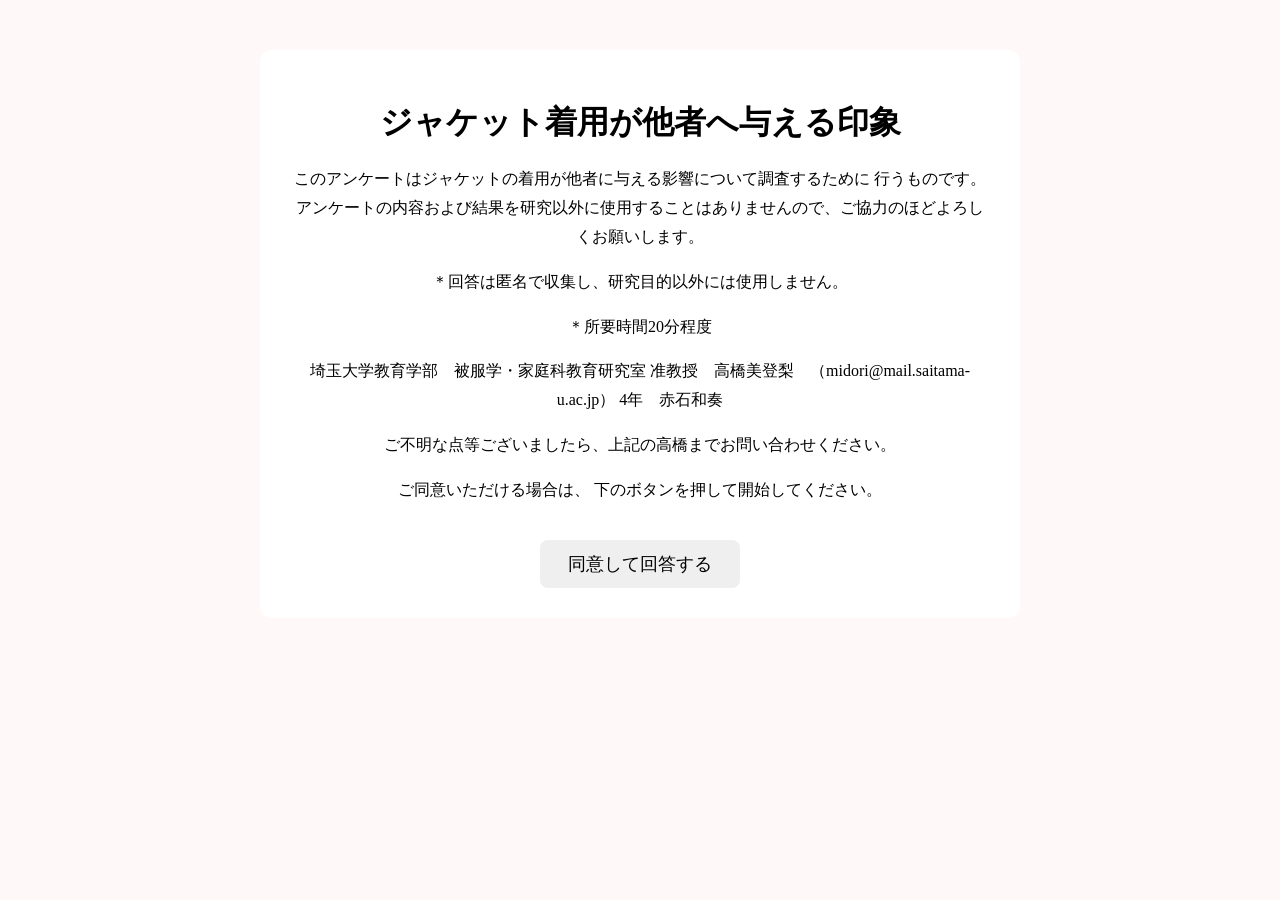
==== index.html @ 57bbb5b9 "Add files via upload" ====
<!DOCTYPE html>
<html lang="ja">
<head>
    <meta charset="UTF-8">
    <meta name="viewport" content="width=device-width, initial-scale=1.0">
    <title>卒論アンケート</title>

    <link rel="stylesheet" href="style.css">

</head>
<body>
    
<div id="startScreen">

    <h1>ジャケット着用が他者へ与える印象</h1>

    <p>
        このアンケートはジャケットの着用が他者に与える影響について調査するために
        行うものです。アンケートの内容および結果を研究以外に使用することはありませんので、ご協力のほどよろしくお願いします。
    </p>

    <p>
        ＊回答は匿名で収集し、研究目的以外には使用しません。
    </p>
    
    <p>
        ＊所要時間20分程度
    </p>

    <p>
        埼玉大学教育学部　被服学・家庭科教育研究室
        准教授　高橋美登梨　（midori@mail.saitama-u.ac.jp）
        4年　赤石和奏
    </p>

    <p>
       ご不明な点等ございましたら、上記の高橋までお問い合わせください。
    </p>

    <p>
        ご同意いただける場合は、
        下のボタンを押して開始してください。
    </p>

    <button id="startButton">
        同意して回答する
    </button>

</div>

<div id="surveyScreen">

    <div class="header">

        <p id="progress" class="progress">写真 1 / 10</p>

        <img id="photo">

        <p class="instruction">
            あなたが面接の会場へ入った時、
            面接官の服装から受ける印象についてお答えください。
        </p>

    </div>

    <div id="questionArea"></div>

    <div class="next-area">

        <button id="nextButton" class="next-button">
            次の写真へ →
        </button>

    </div>
</div>

<div id="infoScreen" style="display:none;">

     <h2>最後に回答者情報をご入力ください</h2>

     <p>年齢</p>

     <select id="age">
        <option value="">選択してください</option>
        <option>18歳未満</option>
        <option>18〜19歳</option>
        <option>20〜22歳</option>
        <option>23歳以上</option>
     </select>

     <p>学年</p>

     <select id="grade">
        <option value="">選択してください</option>
        <option>大学1年</option>
        <option>大学2年</option>
        <option>大学3年</option>
        <option>大学4年</option>
        <option>大学院</option>
        <option>社会人</option>
     </select>

     <br><br>

     <button id="finishButton">
        送信する
     </button>

     <p id="sendingMessage" style="display:none;">
        送信しています...<br>
        少々お待ちください。
     </p>

</div>

<div id="thanksScreen" style="display:none;">

    <h1>ご回答ありがとうございました！</h1>

    <p>
        アンケートへのご協力、誠にありがとうございました。
    </p>

    <p>
        回答は匿名で保存されました。
    </p>
    
    <p>
     ご協力いただいた内容は、
     卒業研究以外の目的では使用いたしません。
    </p>

    <p>
        埼玉大学教育学部　被服学・家庭科教育研究室
        准教授　高橋美登梨　（midori@mail.saitama-u.ac.jp）
        4年　赤石和奏
    </p>

    <p>
       ご不明な点等ございましたら、上記の高橋までお問い合わせください。
    </p>

    <p>
        この画面を閉じて終了してください。
    </p>

</div>


<script src="script.js"></script>

</body>
</html>
---- style.css ----
body{
    background-color: #FFF8F8;
}

img{
    width: 35%;
    max-width: 300px;
    display: block;
    margin: 0 auto;
}

.header{
    position: sticky;
    top: 0;
    background: white;
    padding:20px;
    border-bottom:1px solid #ddd;
}

.progress{
    font-weight:bold;
}

.instruction{
    font-size:14px;
}

.questions{
    padding:20px;
}

h2{
    font-size:22px;
    margin-bottom:20px;
}

.scale{

    display:grid;
    grid-template-columns:150px 1fr 150px;
    align-items:center;
    gap:20px;

}

.choices{

    display:grid;
    grid-template-columns:repeat(5,1fr);
    justify-items:center;
    align-items:center;

}

input[type="radio"]{
    display:none;
}

label:hover {
    border-color: #F8A5C2;
}

label{
    width:40px;
    height:40px;
    border:2px solid #888;
    border-radius:50%;
    display:block;
    cursor:pointer;
}

input[type="radio"]:checked + label{
    background:#F8A5C2;
    box-shadow: 0 0 0 3px rgba(248,165,194,0.3)
}

.next-area{

    text-align:center;

    margin:40px 0;

}

.next-button{

    background-color:#F8A5C2;
    color:white;
    border:none;
    border-radius:10px;
    width:90%;
    max-width:400px;
    padding:18px;
    font-size:20px;
    cursor:pointer;

}

.next-button:hover{

    background-color:#F48FB1;

}

#surveyScreen{

    display:none;

}

#surveyScreen{
    display: none;
}

#startScreen{
    max-width: 700px;
    margin: 50px auto;
    padding: 30px;
    background: white;
    border-radius: 12px;
    text-align: center;
}

#startScreen h1{
    margin-bottom: 20px;
}

#startScreen p{
    line-height: 1.8;
    margin-bottom: 15px;
}

#startButton{
    margin-top: 20px;
    padding: 12px 28px;
    font-size: 18px;
    border: none;
    border-radius: 8px;
    cursor: pointer;
}

.choice-labels{

    display:grid;

    grid-template-columns:150px repeat(5,1fr) 150px;

    gap:20px;

    align-items:center;

    margin-bottom:10px;

    font-size:12px;

    color:#666;

}

.left-word{

    width:150px;

    text-align:right;

    margin-right:20px;

}

.right-word{

    width:150px;

    text-align:left;

    margin-left:20px;

}

#infoScreen{

    max-width:700px;

    margin:50px auto;

    background:white;

    padding:30px;

    border-radius:12px;

}

#infoScreen select{

    width:250px;

    padding:8px;

    font-size:16px;

    margin-bottom:20px;

}

#finishButton{

    padding:12px 30px;

    font-size:18px;

    cursor:pointer;

}

@media (max-width: 768px) {
    .scale{

     grid-template-columns:80px 1fr 80px;

     gap:8px;

     align-items:center;
 
    }

    .choice-labels{

     display:grid;
 
     grid-template-columns:80px repeat(5,1fr) 80px;
 
     gap:8px;

     font-size:10px;
 
     text-align:center;

    }

    .left-word,
    .right-word{
     width:80px;
     font-size:13px;
     margin:0;
    }

    .choices{
        width: 100%;
        gap: 10px;
    }

    img{
      width: 45%;
      max-width: 250px;
    }

    .header{
        padding: 10px;
    }

    .questions{
        padding: 10px;
    }
    
    label{
     width: 24px;
     height: 24px;
    }

    .next-button,
    #finishButton,
    #startButton{

     width:95%;
     max-width:400px;
 
     font-size:20px;

     padding:18px;
 
    }
 
      select{

      width:100%;
      max-width:350px;

      font-size:18px;

    }
}
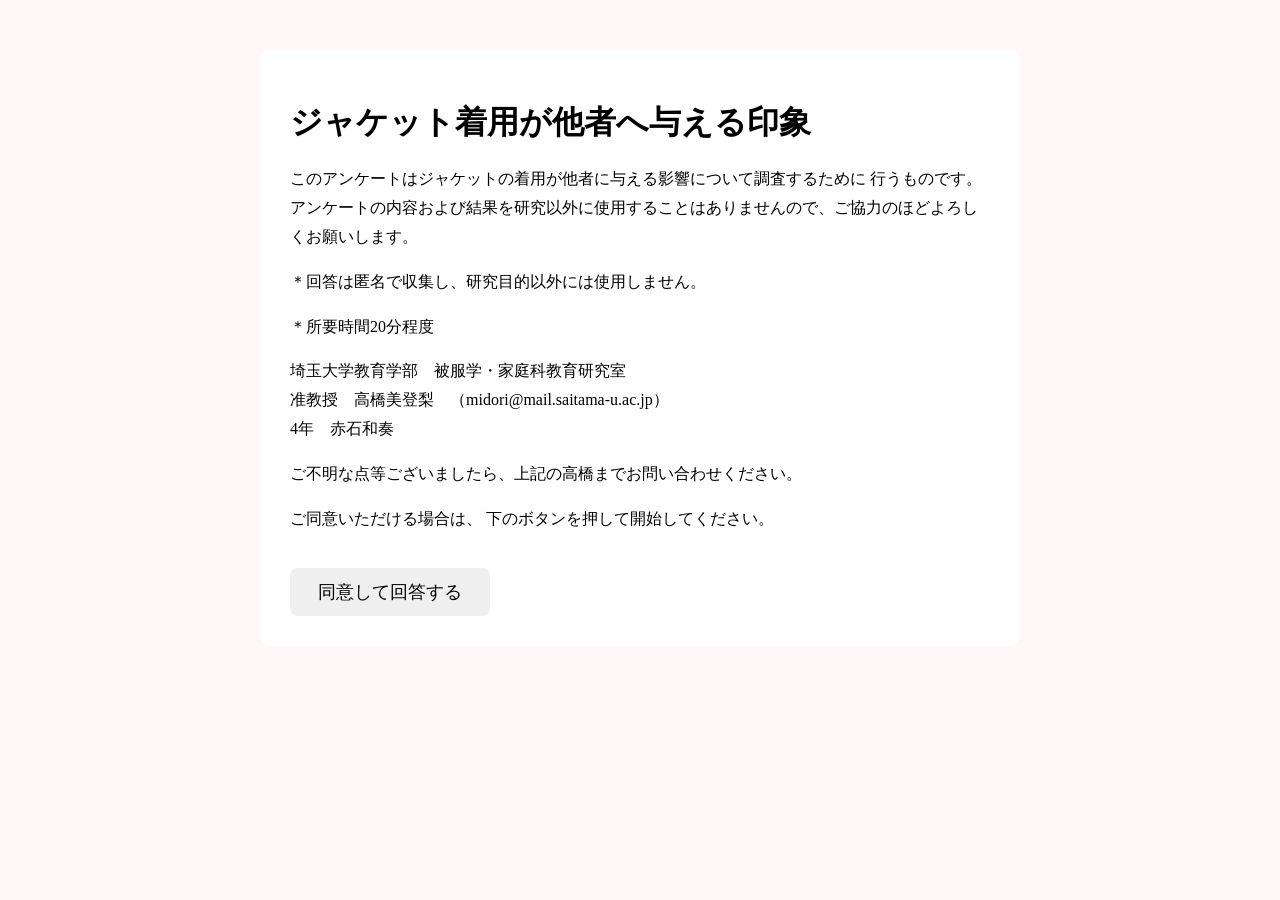
==== commit c91072e6: "Add files via upload" ====
--- a/index.html
+++ b/index.html
@@ -28,8 +28,8 @@
     </p>
 
     <p>
-        埼玉大学教育学部　被服学・家庭科教育研究室
-        准教授　高橋美登梨　（midori@mail.saitama-u.ac.jp）
+        埼玉大学教育学部　被服学・家庭科教育研究室<br>
+        准教授　高橋美登梨　（midori@mail.saitama-u.ac.jp）<br>
         4年　赤石和奏
     </p>
 
--- a/style.css
+++ b/style.css
@@ -118,7 +118,7 @@
     padding: 30px;
     background: white;
     border-radius: 12px;
-    text-align: center;
+    text-align: left;
 }
 
 #startScreen h1{
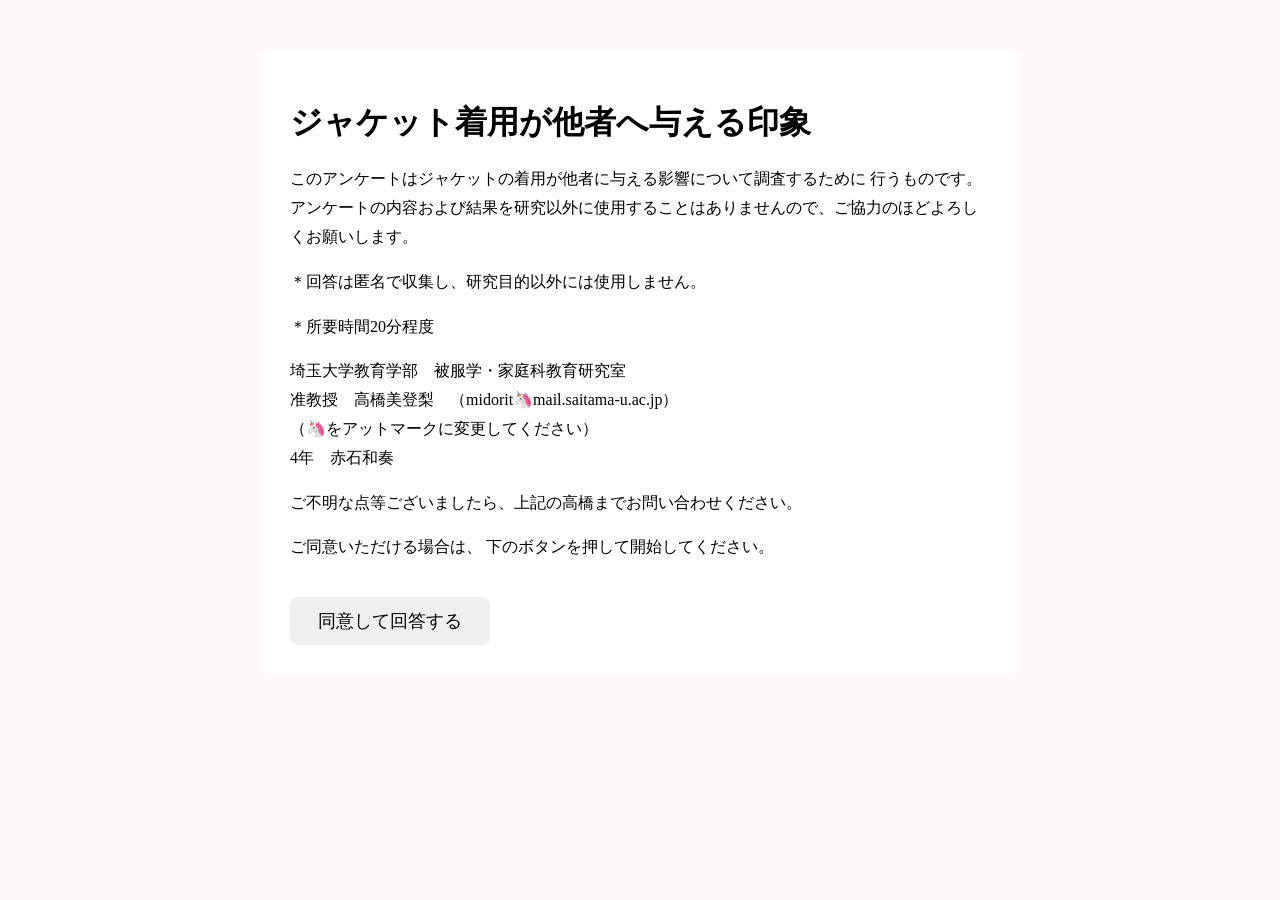
==== commit dd8ae57b: "Add files via upload" ====
--- a/index.html
+++ b/index.html
@@ -29,12 +29,13 @@
 
     <p>
         埼玉大学教育学部　被服学・家庭科教育研究室<br>
-        准教授　高橋美登梨　（midori@mail.saitama-u.ac.jp）<br>
+        准教授　高橋美登梨　（midorit🦄mail.saitama-u.ac.jp）<br>
+        （🦄をアットマークに変更してください）<br>
         4年　赤石和奏
     </p>
 
     <p>
-       ご不明な点等ございましたら、上記の高橋までお問い合わせください。
+      ご不明な点等ございましたら、上記の高橋までお問い合わせください。
     </p>
 
     <p>
@@ -48,7 +49,159 @@
 
 </div>
 
-<div id="surveyScreen">
+<div id="studentScreen" style="display:none;">
+
+    <h1>回答者情報①</h1>
+
+    <p>
+        現在の立場を選択してください。
+    </p>
+
+   <label class="student-option">
+       <input type="radio" name="studentType" value="大学生">
+       大学生
+   </label>
+
+   <label class="student-option">
+       <input type="radio" name="studentType" value="専門・短大">
+       専門・短大
+   </label>
+
+   <label class="student-option">
+     <input type="radio" name="studentType" value="社会人">
+     社会人
+   </label>
+
+   <label class="student-option">
+      <input type="radio" name="studentType" value="その他">
+       その他
+   </label>
+
+    <br><br>
+
+ <div class="next-area">
+    <button id="studentNextButton" class="next-button">
+        次へ
+    </button>
+ </div>
+
+</div>
+
+<div id="ageScreen" style="display:none;">
+
+    <h1>回答者情報②</h1>
+
+    <p>年齢を選択してください。</p>
+
+    <select id="age">
+
+        <option value="">選択してください</option>
+
+        <option>18歳</option>
+
+        <option>19歳</option>
+
+        <option>20歳</option>
+
+        <option>21歳</option>
+
+        <option>22歳</option>
+
+        <option>23歳</option>
+
+        <option>24歳</option>
+
+        <option>25歳以上</option>
+
+    </select>
+
+    <br><br>
+
+  <div class="next-area">
+    <button id="ageNextButton" class="next-button">
+
+        次へ
+
+    </button>
+  </div>
+
+</div>
+
+<div id="exampleScreen" style="display:none;">
+
+    <h2>回答方法</h2>
+
+    <p>
+     下のような人物写真が全部で10枚表示されます。<br>
+     各写真について、人物の服装から受ける印象を選択してください。<br>
+     （画像・質問は例です）
+    </p>
+
+    <div class="sample-box">
+
+      <img src="601.png" class="sample-photo">
+
+      <p><strong>写真 1 / 10</strong></p>
+
+      <p>
+        あなたがこの服装から、<br>
+        受ける印象についてお答えください。
+      </p>
+
+    <div class="sample-scale">
+
+        <span>静的な</span>
+       
+        <span class="sample-circles">〇　〇　〇　●　〇</span>
+
+        <span>動的な</span>
+
+    </div>
+
+</div>
+
+    <br>
+
+ <div class="next-area">
+    <button id="exampleNextButton" class="next-button">
+
+        次へ
+
+    </button>
+ </div>
+
+</div>
+
+<div id="instructionScreen" style="display:none;">
+
+    <h1>回答時のお願い</h1>
+
+    <p style="font-size:22px; line-height:2;">
+
+        あなたは就職活動中です。<br><br>
+
+        面接会場へ入室した際の<br>
+
+        面接官の<strong>服装</strong>から受ける印象について<br>
+
+        お答えください。<br><br>
+
+        表情や背景ではなく、<br>
+
+        <strong>服装のみ</strong>を基準として回答してください。
+
+    </p>
+ <div class="next-area">
+    <button id="instructionNextButton" class="next-button">
+
+        アンケート開始
+
+    </button>
+ </div>
+
+</div>
+
+<div id="surveyScreen" style="display:none;">
 
     <div class="header">
 
@@ -71,45 +224,33 @@
             次の写真へ →
         </button>
 
+        <p id="sendingMessage" style="display:none;">
+            送信しています...<br>
+            少々お待ちください。
+        </p>
+
     </div>
 </div>
 
-<div id="infoScreen" style="display:none;">
-
-     <h2>最後に回答者情報をご入力ください</h2>
-
-     <p>年齢</p>
-
-     <select id="age">
-        <option value="">選択してください</option>
-        <option>18歳未満</option>
-        <option>18〜19歳</option>
-        <option>20〜22歳</option>
-        <option>23歳以上</option>
-     </select>
-
-     <p>学年</p>
-
-     <select id="grade">
-        <option value="">選択してください</option>
-        <option>大学1年</option>
-        <option>大学2年</option>
-        <option>大学3年</option>
-        <option>大学4年</option>
-        <option>大学院</option>
-        <option>社会人</option>
-     </select>
-
-     <br><br>
-
-     <button id="finishButton">
-        送信する
-     </button>
-
-     <p id="sendingMessage" style="display:none;">
-        送信しています...<br>
-        少々お待ちください。
-     </p>
+<div id="endScreen" style="display:none;">
+
+    <h1>ご協力ありがとうございました。</h1>
+
+    <p>
+        本研究は大学生を対象としております。
+    </p>
+
+    <p>
+        今回は対象外となります。
+    </p>
+
+    <p>
+        ご協力ありがとうございました。
+    </p>
+
+    <p>
+        この画面を閉じて終了してください。
+    </p>
 
 </div>
 
--- a/style.css
+++ b/style.css
@@ -56,11 +56,11 @@
     display:none;
 }
 
-label:hover {
+.choices label:hover {
     border-color: #F8A5C2;
 }
 
-label{
+.choices label{
     width:40px;
     height:40px;
     border:2px solid #888;
@@ -69,7 +69,7 @@
     cursor:pointer;
 }
 
-input[type="radio"]:checked + label{
+.choices input[type="radio"]:checked + label{
     background:#F8A5C2;
     box-shadow: 0 0 0 3px rgba(248,165,194,0.3)
 }
@@ -112,6 +112,21 @@
     display: none;
 }
 
+#studentScreen,
+#ageScreen,
+#exampleScreen,
+#instructionScreen,
+#endScreen,
+#thanksScreen{
+
+    max-width:700px;
+    margin:50px auto;
+    padding:30px;
+    background:white;
+    border-radius:12px;
+
+}
+
 #startScreen{
     max-width: 700px;
     margin: 50px auto;
@@ -215,13 +230,9 @@
 
 @media (max-width: 768px) {
     .scale{
-
-     grid-template-columns:80px 1fr 80px;
-
+     grid-template-columns:95px 1fr 95px;
      gap:8px;
-
      align-items:center;
- 
     }
 
     .choice-labels{
@@ -232,17 +243,19 @@
  
      gap:8px;
 
-     font-size:10px;
- 
+     font-size:11px;
+     line-height:1.3;
      text-align:center;
 
     }
 
+    
     .left-word,
     .right-word{
-     width:80px;
-     font-size:13px;
-     margin:0;
+        width:auto;
+        font-size:12px;
+        margin:0;
+        white-space:normal;
     }
 
     .choices{
@@ -263,9 +276,13 @@
         padding: 10px;
     }
     
-    label{
-     width: 24px;
-     height: 24px;
+    .choices label{
+     width:36px;
+     height:36px;
+     border:2px solid #888;
+     border-radius:50%;
+     display:block;
+     cursor:pointer;
     }
 
     .next-button,
@@ -289,4 +306,59 @@
       font-size:18px;
 
     }
+}
+.sample-box{
+    margin:30px auto;
+    padding:20px;
+    background:#fafafa;
+    border:1px solid #ddd;
+    border-radius:10px;
+    max-width:500px;
+}
+
+.sample-photo{
+    width:100%;
+    max-width:250px;
+    display:block;
+    margin:0 auto 15px;
+}
+
+.sample-scale{
+    display:grid;
+    grid-template-columns:auto 1fr auto;
+    align-items:center;
+    gap:15px;
+    margin-top:15px;
+    text-align:center;
+}
+
+.sample-circles{
+    white-space: nowrap;
+}
+
+.student-option{
+    display:block;
+    width:auto;
+    height:auto;
+    border:none;
+    border-radius:0;
+    margin:15px 0;
+    font-size:20px;
+}
+
+.student-option input[type="radio"]{
+    display:inline-block;
+    transform: scale(1.8);
+    margin-right:12px;
+    accent-color:#F8A5C2;
+}
+
+#age{
+    width:320px;
+    height:52px;
+    font-size:20px;
+    padding:10px 15px;
+    border:2px solid #D9D9D9;
+    border-radius:10px;
+    background:white;
 }
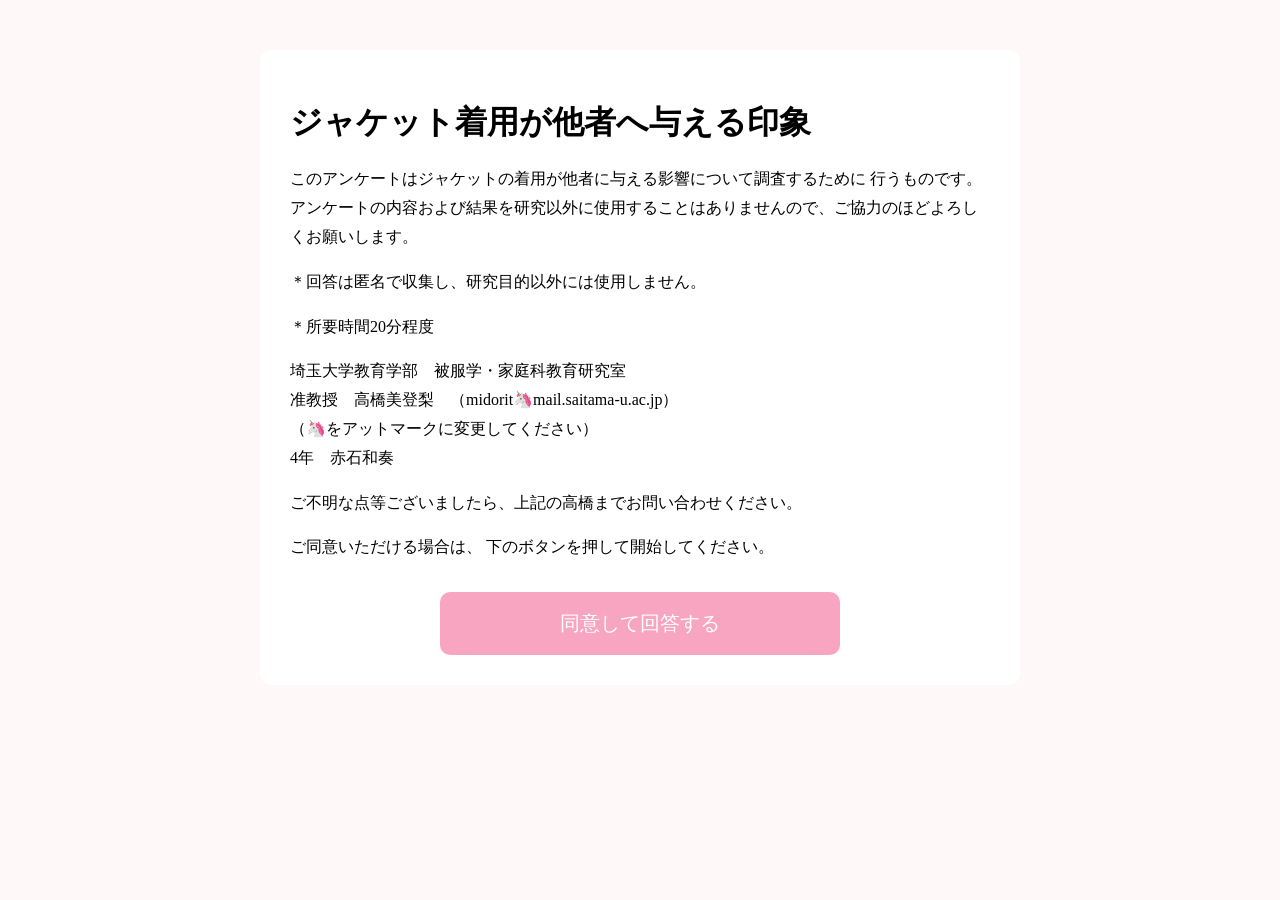
==== commit ba10525d: "Add files via upload" ====
--- a/index.html
+++ b/index.html
@@ -63,8 +63,13 @@
    </label>
 
    <label class="student-option">
-       <input type="radio" name="studentType" value="専門・短大">
-       専門・短大
+       <input type="radio" name="studentType" value="専門">
+       専門
+   </label>
+
+   <label class="student-option">
+       <input type="radio" name="studentType" value="短大">
+       短大
    </label>
 
    <label class="student-option">
@@ -90,7 +95,25 @@
 <div id="ageScreen" style="display:none;">
 
     <h1>回答者情報②</h1>
-
+    <p>性別を選択してください。</p>
+
+    <label class="student-option">
+        <input type="radio" name="gender" value="男性">
+        男性
+    </label>
+
+    <label class="student-option">
+        <input type="radio" name="gender" value="女性">
+        女性
+    </label>
+
+    <label class="student-option">
+        <input type="radio" name="gender" value="回答しない">
+        回答しない
+    </label>
+
+    <br>
+    
     <p>年齢を選択してください。</p>
 
     <select id="age">
@@ -129,7 +152,7 @@
 
 <div id="exampleScreen" style="display:none;">
 
-    <h2>回答方法</h2>
+    <h2>回答方法の説明</h2>
 
     <p>
      下のような人物写真が全部で10枚表示されます。<br>
@@ -160,6 +183,12 @@
 
 </div>
 
+ <br>
+ 
+   <p style="color:#c44; margin-top:20px;">
+      ※回答開始後は前の画面に戻ることができません。<br>
+      回答内容を変更する場合は、お手数ですがページを再読み込みして最初からご回答ください。
+   </p>
     <br>
 
  <div class="next-area">
@@ -182,7 +211,7 @@
 
         面接会場へ入室した際の<br>
 
-        面接官の<strong>服装</strong>から受ける印象について<br>
+        面接官の<strong>服装</strong>から受ける印象について
 
         お答えください。<br><br>
 
@@ -241,10 +270,6 @@
     </p>
 
     <p>
-        今回は対象外となります。
-    </p>
-
-    <p>
         ご協力ありがとうございました。
     </p>
 
@@ -272,8 +297,9 @@
     </p>
 
     <p>
-        埼玉大学教育学部　被服学・家庭科教育研究室
-        准教授　高橋美登梨　（midori@mail.saitama-u.ac.jp）
+        埼玉大学教育学部　被服学・家庭科教育研究室<br>
+        准教授　高橋美登梨　（midorit🦄mail.saitama-u.ac.jp）<br>
+        （🦄をアットマークに変更してください）<br>
         4年　赤石和奏
     </p>
 
--- a/style.css
+++ b/style.css
@@ -5,6 +5,13 @@
 img{
     width: 35%;
     max-width: 300px;
+    display: block;
+    margin: 0 auto;
+}
+
+#photo{
+    width: 40%;
+    max-width: 360px;
     display: block;
     margin: 0 auto;
 }
@@ -15,6 +22,9 @@
     background: white;
     padding:20px;
     border-bottom:1px solid #ddd;
+    max-width: 900px;
+    margin: 0 auto;
+
 }
 
 .progress{
@@ -105,12 +115,12 @@
 #surveyScreen{
 
     display:none;
-
-}
-
-#surveyScreen{
-    display: none;
-}
+    max-width: 900px;
+    margin: 0 auto;
+
+}
+
+
 
 #studentScreen,
 #ageScreen,
@@ -136,6 +146,11 @@
     text-align: left;
 }
 
+#questionArea{
+    max-width: 900px;
+    margin: 0 auto;
+}
+
 #startScreen h1{
     margin-bottom: 20px;
 }
@@ -146,12 +161,21 @@
 }
 
 #startButton{
-    margin-top: 20px;
-    padding: 12px 28px;
-    font-size: 18px;
-    border: none;
-    border-radius: 8px;
-    cursor: pointer;
+    background-color:#F8A5C2;
+    color:white;
+    border:none;
+    border-radius:10px;
+    width:90%;
+    max-width:400px;
+    padding:18px;
+    font-size:20px;
+    cursor:pointer;
+    display:block;
+    margin:30px auto 0;
+}
+
+#startButton:hover{
+    background-color:#F48FB1;
 }
 
 .choice-labels{
@@ -230,8 +254,8 @@
 
 @media (max-width: 768px) {
     .scale{
-     grid-template-columns:95px 1fr 95px;
-     gap:8px;
+     grid-template-columns:50px 1fr 50px;
+     gap:4px;
      align-items:center;
     }
 
@@ -239,9 +263,8 @@
 
      display:grid;
  
-     grid-template-columns:80px repeat(5,1fr) 80px;
- 
-     gap:8px;
+     grid-template-columns:50px repeat(5,1fr) 50px;
+     gap:4px;
 
      font-size:11px;
      line-height:1.3;
@@ -253,19 +276,21 @@
     .left-word,
     .right-word{
         width:auto;
-        font-size:12px;
+        font-size:11px;
         margin:0;
         white-space:normal;
+        word-break:break-word;
+        font-weight:bold;
     }
 
     .choices{
         width: 100%;
-        gap: 10px;
-    }
-
-    img{
-      width: 45%;
-      max-width: 250px;
+        gap: 16px;
+    }
+
+    #photo{
+        width: 60%;
+        max-width: 320px;
     }
 
     .header{
@@ -273,12 +298,16 @@
     }
 
     .questions{
-        padding: 10px;
+      overflow-x:hidden;
+    }
+
+    body{
+      overflow-x:hidden;
     }
     
     .choices label{
-     width:36px;
-     height:36px;
+     width: 26px;
+     height:26px;
      border:2px solid #888;
      border-radius:50%;
      display:block;
